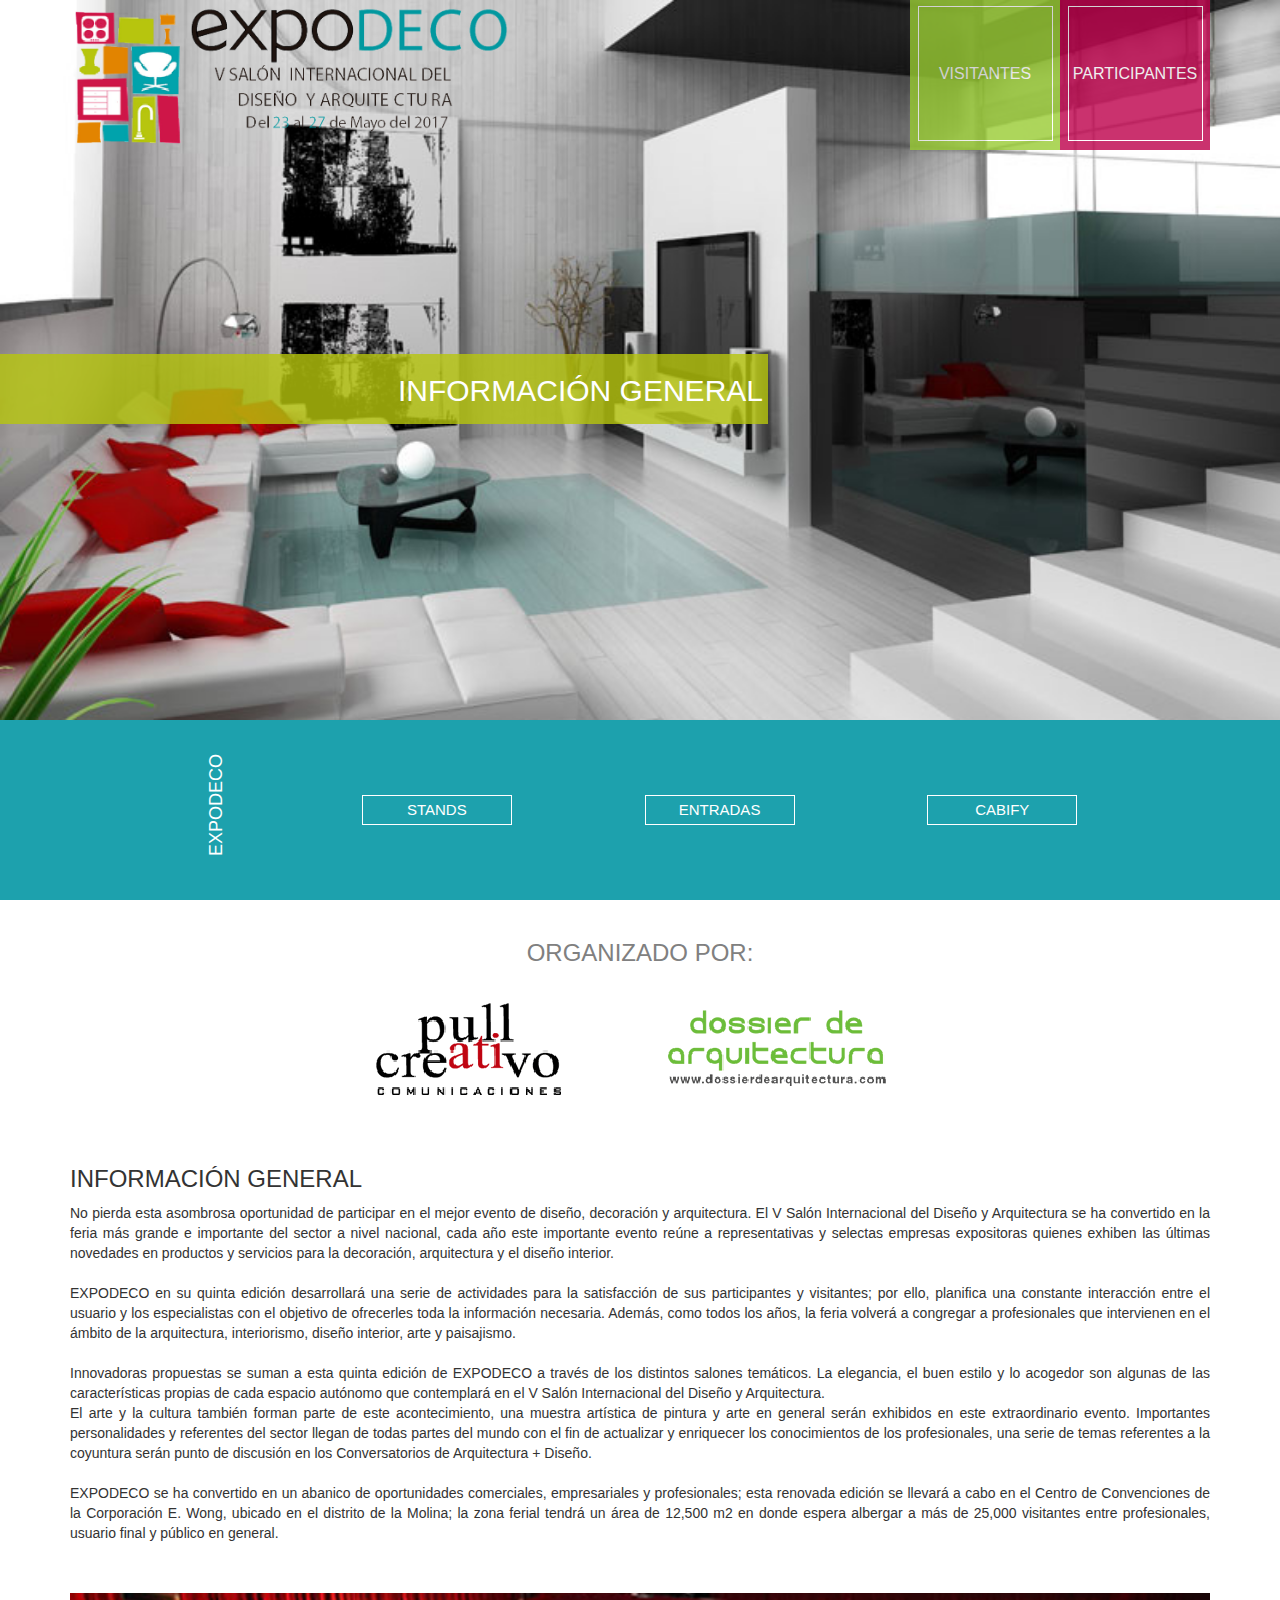
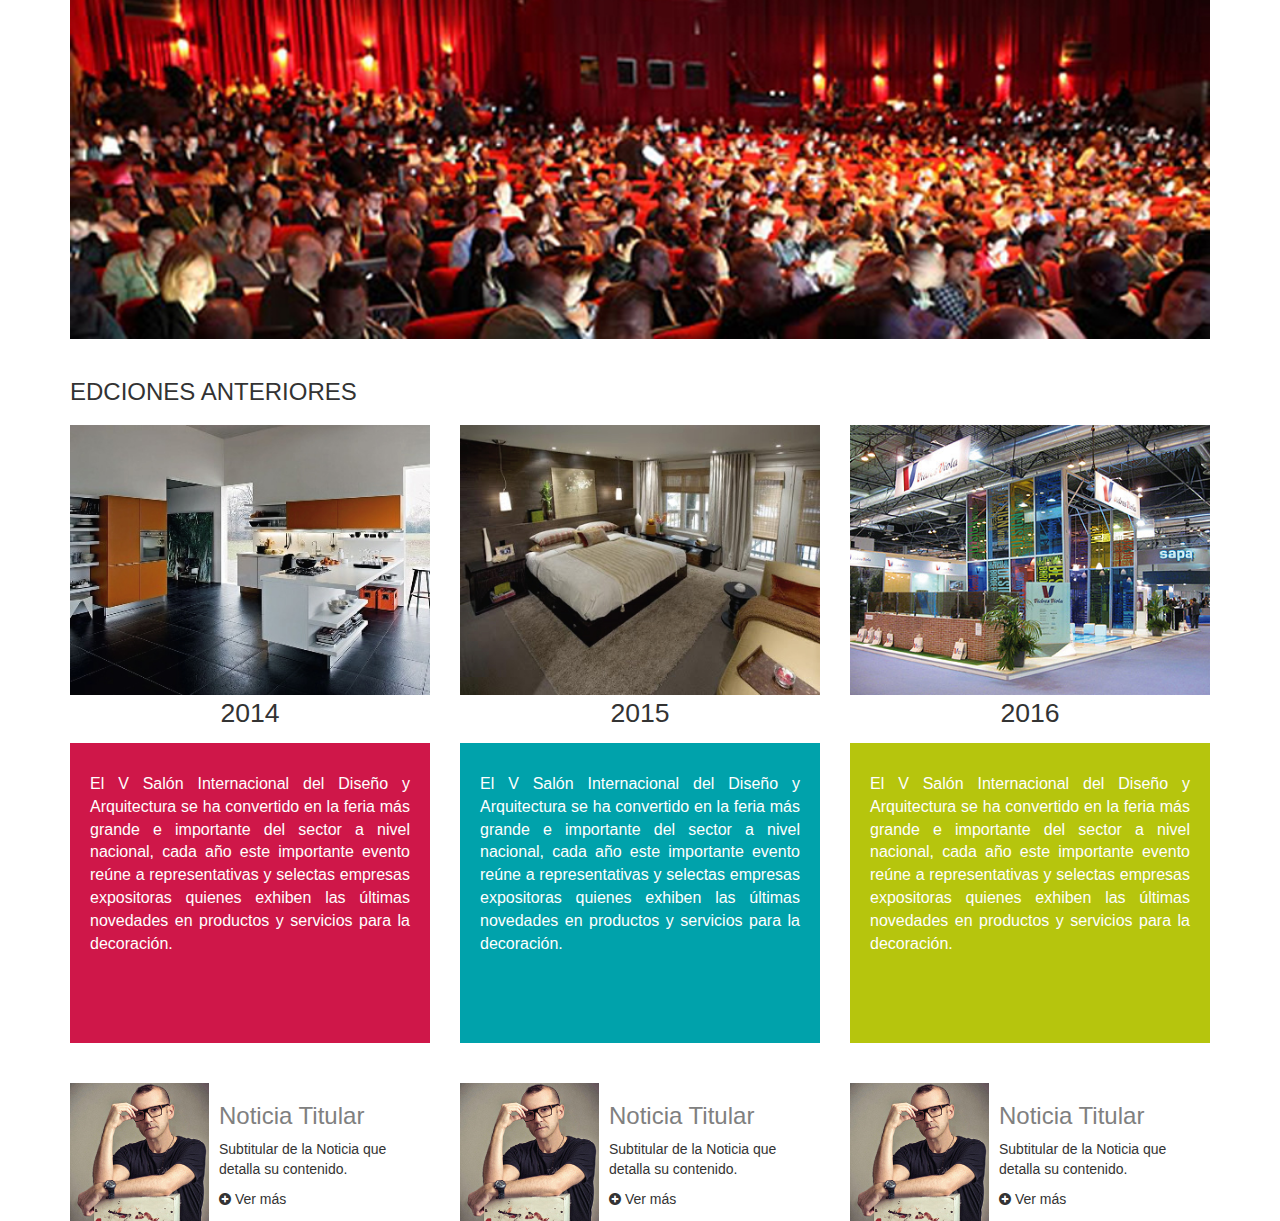
==== informacion.html @ 376a17fc "subiendo informacion" ====
<!DOCTYPE html>
<html>
<head>
	<meta charset="utf-8">
	<link rel="stylesheet" href="https://cdnjs.cloudflare.com/ajax/libs/font-awesome/4.6.3/css/font-awesome.css">
	<link rel="stylesheet" href="./css/normalize.css">
	<link rel="stylesheet" href="./css/bootstrap.min.css">
	<link rel="stylesheet" href="./css/style.css">
	<link rel="stylesheet" href="./css/informacion.css">
	<link rel="stylesheet" href="https://cdnjs.cloudflare.com/ajax/libs/animate.css/3.5.2/animate.min.css">
	<title>::EXPODECO::</title>
</head>
<body>
	<section id="vista1">
	  <section class="header wow fadeIn">
	  	<div class="expo-background">
	  		<div class="container  hell">
	  			<div class="nav-fixed">
	  				<div class="logo">
	  					<img src="./img/logo.png">
	  				</div>
	  				<div class="nav-img">
	  					<div class="dropdown expo-vista">
	  		    		
	  		 			</div>
	  		 			<div class="dropdown expo-vista">
	  		    			<button class="btn btn-primary dropdown-toggle btn-expo color-yello" type="button" data-toggle="dropdown"><div class="borde"><h2>VISITANTES</h2></div>
	  		    			</button>
	                <ul class="dropdown-menu btn-drop-menu">
	                   <li><a href="#">Conversatorio</a></li>
	                   <li><a href="#">Salones</a></li>
	                   <li><a href="#">Expositores</a></li>
	                   <li><a href="#">Videos</a></li>
	                   <li><a href="#">Social Day Party</a></li>
	                   <li><a href="#">Exposiciones</a></li>
	                </ul>
	  		 			</div>
	  		 			<div class="dropdown expo-vista">
	  		    			<button class="btn btn-primary dropdown-toggle btn-expo" type="button" data-toggle="dropdown"><div class="borde"><h2>PARTICIPANTES</h2></div>
	                </button> 
	                <ul class="dropdown-menu btn-drop-menu">
	                  <li><a href="#">Home</a></li>
	                  <li><a href="#">Información General</a></li>
	                  <li><a href="#">Por qué participar?</a></li>
	                  <li><a href="#">Planos y Stands</a></li>
	                  <li><a href="#">Proveedores</a></li>
	                  <li><a href="#">Auspiciadores</a></li>
	                  <li><a href="#">Prensa</a></li>
	              </ul>
	  		    		
	  		 			</div>
	  				</div>
	  			</div>
	  			<div class="bck-clock">
	  				<div id="getting-started"></div>
	  			</div>
	  		</div>
	  		<div id="seccion">
			  	<div class="fondo-sec">
			  		<h2>INFORMACIÓN GENERAL</h2>
			  	</div>
	  		</div>
	  	</div>
	  </section>


	  <section class="new-menu">
	    <div class="container menu-vertical">
	      <div class="new-title">
	        <h3><span style="font-size: 18px">EXPODECO</h3>
	      </div>
	      <div class="menu-box">
	        <h3>STANDS</h3>
	      </div>
	      <div class="menu-box">
	        <h3>ENTRADAS</h3>
	      </div>
	      <div class="menu-box">
	        <h3>CABIFY</h3>
	      </div>
	    </div>  
	  </section>
	</section>

	<section id="organos">
		<div class="container">
			<div class="row">
				<div class="col-lg-12 col-md-12 col-sm-12 col-xs-12 ">
					<h3>ORGANIZADO POR:</h3>
				</div>
			</div>
			<br>
			<div class="row auspi">
				<div class="col-lg-6 col-md-6 col-sm-12 col-xs-12">
					<img src="./img/pullcreativo.png">
				</div>
				<div class="col-lg-6 col-md-6 col-sm-12 col-xs-12">
					<img src="./img/dosier.jpg">
				</div>
			</div>
		</div>
	</section>

	<section id="informacion">
	<div class="container">
			<h3>INFORMACIÓN GENERAL</h3>
			<p style="text-align:justify">No pierda esta asombrosa oportunidad de participar en el mejor evento de diseño, decoración y arquitectura.

			El V Salón Internacional del Diseño y Arquitectura se ha convertido en la feria más grande e importante del sector a nivel nacional, cada año este importante evento reúne a representativas y selectas empresas expositoras quienes exhiben las últimas novedades en productos y servicios para la decoración, arquitectura y el diseño interior.<br><br>

			EXPODECO en su quinta edición desarrollará una serie de actividades para la satisfacción de sus participantes y visitantes; por ello, planifica una constante interacción entre el usuario y los especialistas con el objetivo de ofrecerles toda la información necesaria. Además, como todos los años, la feria volverá a congregar a profesionales que intervienen en el ámbito de la arquitectura, interiorismo, diseño interior, arte y paisajismo.<br><br>

			Innovadoras propuestas se suman a esta quinta edición de EXPODECO a través de los distintos salones temáticos. La elegancia, el buen estilo y lo acogedor son algunas de las características propias de cada espacio autónomo que contemplará en el V Salón Internacional del Diseño y Arquitectura.<br>

			El arte y la cultura también forman parte de este acontecimiento, una muestra artística de pintura y arte en general serán exhibidos en este extraordinario evento.
			Importantes personalidades y referentes del sector llegan de todas partes del mundo con el fin de actualizar y enriquecer los conocimientos de los profesionales, una serie de temas referentes a la coyuntura serán punto de discusión en los Conversatorios de Arquitectura + Diseño.<br><br>

			EXPODECO se ha convertido en un abanico de oportunidades comerciales, empresariales y profesionales; esta renovada edición se llevará a cabo en el Centro de Convenciones de la Corporación E. Wong, ubicado en el distrito de la Molina; la zona ferial tendrá un área de 12,500 m2 en donde espera albergar a más de 25,000 visitantes entre profesionales, usuario final y público en general.
			</p>

			<img  class="fotovento" src="./img/infoto.jpg">
		</div>
	</section>

	<section id="ediciones">
		<div class="container">
			<h3>EDCIONES ANTERIORES</h3>
			<div class="row edis">
				<div class="col-lg-4 col-md-4 col-sm-12 col-xs-12">
					<img src="./img/edi14.jpg">
					<p class="editex">2014</p>
					<div class="fondo-edi" style="background:#CF1749">
						<p class="descp">El V Salón Internacional del Diseño y Arquitectura se ha convertido en la feria más grande e importante del sector a nivel nacional, cada año este importante evento reúne a representativas y selectas empresas expositoras quienes exhiben las últimas novedades en productos y servicios para la decoración.</p>
					</div>
				</div>
				<div class="col-lg-4 col-md-4 col-sm-12 col-xs-12">
					<img src="./img/edi15.jpg">
					<p class="editex">2015</p>
					<div class="fondo-edi" style="background:#00A2AB">
					<p class="descp">El V Salón Internacional del Diseño y Arquitectura se ha convertido en la feria más grande e importante del sector a nivel nacional, cada año este importante evento reúne a representativas y selectas empresas expositoras quienes exhiben las últimas novedades en productos y servicios para la decoración.</p>
					</div>
					
				</div>
				<div class="col-lg-4 col-md-4 col-sm-12 col-xs-12">
					<img src="./img/edi16.jpg">
					<p class="editex">2016</p>
					<div class="fondo-edi" style="background:#B6C50D">
					<p class="descp">El V Salón Internacional del Diseño y Arquitectura se ha convertido en la feria más grande e importante del sector a nivel nacional, cada año este importante evento reúne a representativas y selectas empresas expositoras quienes exhiben las últimas novedades en productos y servicios para la decoración.</p>
					</div>
					
				</div>
			</div>
			
		</div>
	</section>

	<section id="omninot">
		<div class="container">

			<div class="row">
				<div class="col-lg-4 col-md-4 col-sm-12 col-xs-12 notiom">
					<img src="./img/foto1noti.jpg">
					<div class="infonot">
						<h3 class="noti-names">Noticia Titular</h3>
	            		<p class="noti-desc">Subtitular de la Noticia que detalla su contenido.</p>
	            		<div class="info-exp">
	              			<i class="fa fa-plus-circle" aria-hidden="true"></i>
	             			Ver más
	            		</div>
            		</div>
				</div>
				<div class="col-lg-4 col-md-4 col-sm-12 col-xs-12 notiom">
					<img src="./img/foto1noti.jpg">
					<div class="infonot">
						<h3 class="noti-names">Noticia Titular</h3>
	            		<p class="noti-desc">Subtitular de la Noticia que detalla su contenido.</p>
	            		<div class="info-exp">
	              			<i class="fa fa-plus-circle" aria-hidden="true"></i>
	             			Ver más
	            		</div>
            		</div>
				</div>
				<div class="col-lg-4 col-md-4 col-sm-12 col-xs-12 notiom">
					<img src="./img/foto1noti.jpg">
					<div class="infonot">
						<h3 class="noti-names">Noticia Titular</h3>
	            		<p class="noti-desc">Subtitular de la Noticia que detalla su contenido.</p>
	            		<div class="info-exp">
	              			<i class="fa fa-plus-circle" aria-hidden="true"></i>
	             			Ver más
	            		</div>
            		</div>
				</div>
			</div>

		</div>
	</section>


	</section>


	

</body>	
</html>
---- css/style.css ----
* {
	padding: 0px;
	margin: 0px;
	box-sizing: border-box;
}


body {
	margin: 0;
	padding: 0;
	box-sizing: border-box;
}

.new-menu {
	background-color: #1da1ad;
	color: #fff;
	display: flex;
	height:20vh;
}

.new-menu .container .new-title {
	writing-mode: tb-rl;
	filter: flipv fliph;
	cursor: vertical-text;
	transform: rotate(180deg);
}

.menu-vertical {
	display: flex;
	justify-content: space-between;
	align-items: center;
}

.menu-vertical .menu-box {
	border:1px solid #fff;
	cursor: pointer;
	width: 150px;
	height: 30px;
	display: flex;
	align-items: center;
}

.menu-vertical .menu-box:hover {
	border:1px solid #1da1ad;
	background: #fff;
	color: #1da1ad;
	transition: 0.5s ease;
}

.menu-vertical .menu-box h3 {
	margin: 0 auto;
}

.btn-expo {
	background-color: #be004b !important;
	display: flex;
	flex-direction: column;
	text-align: center;
	align-items: center;
	border-radius: inherit;
	width: 150px;
	height: 150px;
	border: none;
	opacity: 0.8;
} 

.menu-box h3 {
	font-size: 15px;
}

.color-yello {
	background-color: #99cc33 !important;
}

.borde h2 {
	margin: 0 auto;
	align-items: center;
	font-size: 16px;
}

.borde {
	border: 1px solid #fff;
	width: 135px;
	height: 135px;
	display: flex;
	align-items: center;
}

.btn-expo:hover {
	background-color: #be004b;
	border-color: #fff !important;
}

.btn-expo:focus {
	background-color: #be004b !important;
	opacity: 1;
	border-color: #fff !important;
}

.color-yello:hover, .color-yello:focus {
	background-color: #99cc33 !important;
}

.btn-expo i {
	font-size: 40px;
}

.btn-drop-menu {
	color: #fff;
	background-color: #000;
	padding-left: 10px;
	opacity: 0.7;
}

.btn-drop-menu li a  {
	color: #fff;
	font-weight: 100;
	text-transform: uppercase;
	opacity: 1;
}

.btn-drop-menu li  {
	border-bottom: 0.5px solid #fff;
	margin-bottom: 5px;
	padding-right: 50px;
	margin-right: 10px;
	opacity: 1;
}

.nav-img {
	display: flex;

	right: 90px;
	z-index: 100;
	transition: all 0.4s ease;
}

.caret {
	margin: 5px 0px;
}

.caret2{
	margin: 0px;
}

.expo-background {
	background-image: url("../img/bck3.jpg");
	width: 100%;
	height:80vh;
	background-repeat: 100% 100%;
	background-size: cover;
	position: relative;
}

.expo-background .container .logo {
	float: left;
}

.expo-background .container .logo img{
	width: 450px;
	height: 154px;
}

.flat-icons {
	width: 64px;
}

#getting-started {
	text-align: center;
	bottom: 0;
	width: 100%;
	margin: 0 auto;
	font-size: 50px;
	position: absolute;
	color: #fff;
	background-color: #000;
	opacity: 0.7;
	left: 0;
}


.shrink {
	display: none !important;
	transition: all 0.8s ease;
	z-index: 100;
}

.nav-fixed {
	display: flex;
	justify-content: space-between;
}

.whitenav {
	background-color: rgba(0,0,0,0.8);
	width: 100%;
	height: 38px;
	z-index: 10000;
	transition: all 0.8s ease;

}

.cheese {
	padding-left: 0 !important;
	margin-left: 0 !important;  
}



/*slider de publicidad*/

.video {
	height: 470px;
}

.expo-video {
	background-color: #000;
	height: 100%;
	width: 100%;
	height: 600px;
	color: #fff;
	font-weight: lighter;
}

.video-cont {
	width: 90%;
	height: 100%;
	display: flex;
	align-items: center;
	margin: 0 auto;
	justify-content: space-around;
}

.title-video {
	font-weight: 600;
	text-align: left;
	white-space: nowrap;
	font-size: 25px;
	border-bottom: 2px solid #fff;
	padding-bottom: 15px;
	text-align: center;
}

.text-video {
	font-weight: bold;
	text-align: center;
}

.slider {
	margin: 50px 0px;
	width: 100%;
}

.item {
    position: relative;
    display: none;
    -webkit-transition: 2s ease-in-out left;
    -moz-transition: 2s ease-in-out left;
    -o-transition: 2s ease-in-out left;
    transition: 2s ease-in-out left;
}


.salons {
	background: #1da1ad;
}


.infosal {
	background: #1da1ad;
	color:white;
	padding: 50px 200px;
	height:500px;
}

.titlesal {
	font-size:25px;
}

.subtitlesal {
	color:#fff;
}

.subtitlesal::after {
	content: "";
	display:block;
	width: 60px;
	height: 1px;
	background: #fff ;
	margin-top: 10px;
}
.quintosalon{
	text-align: justify;
}


.salons-in {
	position: relative;
}

.fotosal {
	position: absolute;
	bottom: 0px !important;
	right: 100px !important;
}

.fotosal img {
	width:100%;	
}

.infosal i {
	font-size: 28px;
}

#expositores {
	background: #000;
	height: 450px;
	margin-top: 20px;


}

.row-exo {
	width:70%;
	margin: 0 auto;
	padding-top:20px;
}
.titlexp {
	color: #fff;
}

.fotoexp img {
	width:220px;
	height:220px;
	}


.linka {
	text-decoration: none;
	color:#000;
}

.notititle {
	text-align:center;
	height:50px;
	text-align: center;
}

.fondo-b {
	background: #000;
	height: 350px;
	display: flex;
	align-items: center;
}

.fondo-b img {
	width:90%;
	margin: 0 auto;
}

.fondo-b img:hover {
	animation: imagenes 0.5s ease;
	animation-fill-mode: forwards;
}

#notiprinci {
	margin-top: 50px;
	color:#fff;
	padding-bottom: 50px;
	padding-top: 50px;
}

.notidet {
	margin-top:10px;
	font-size:16px;
	text-align: justify;	
}

.titlenotfon {
	background: #01a5ae;
}

.titlenot {
	font-size:25px;
}

.person p {
	margin: 0;
}

.salons {
	margin-top: 150px;
}

.img-person {
	width: 90%;
}


.img-person:hover {
	animation: imagenes 0.5s ease;
	animation-fill-mode: forwards;
}


.expo-title {
	padding: 20px 0px;
	font-size: 35px;
	font-weight: bold;
}

.expo-names {
	color: #a1c81a;
	margin-bottom: 0px;
}

.expo-jobs {
	color:#fff;
	margin-top: 0;
	font-weight: 100;
	font-size: 16px;
}

.more-expo {
	display: flex;
	text-align: center;
	align-items: center;
	cursor: pointer;
}

.more-expo p{
	margin: 0;
	color: #a1c81a;
}

.more-expo i{
	font-size: 40px;
	color: #a1c81a;
	margin-right: 20px;
}

@keyframes imagenes {

	to {
		width: 100%;
	}	
}

.gale {
	background:#b10648;
	height:240px;
	display: flex;
	align-items: center;
}

.gale-title {
	border:1px solid #fff;
	width:90%;
	display:flex;
	align-items: center;
	margin-left: 100px;
}

.galeria-gra {
	font-size: 4em;
	line-height: 1;
	color:#fff;
	padding-left: 150px;
}

.galeria-peq {
	line-height: 2;
	color:#fff;
	padding-left: 50px;
}

.cola {
	margin-left:-30px;
}

.fotitos {
	width:200px;
	height:100px;
}

.boton {
	background: #b9c32f;
	color:#fff;
	width:100%;
	height:40px;
	margin-left:15px;
	text-align: center;
}

.title{
    background-color: #2ecc71;
    color: white;
    padding-top: 7%;
    padding-bottom: 5%;
}
.breadcrumb{
	background-color: #2ecc71;
    padding-top: 7%;
    font-size: 1.2em;
    color:white;
}

section.title ul.breadcrumb li a{
  color: #bdc3c7;
}
.informacion{
	background-color:#00a3ac
;
	color: white;
  padding: 3% 0% 5%; 
}

.informacion p, .informacion small, .informacion address, .informacion ul.arrow li a, .informacion div.media span a{
  color: #bdc3c7; 
}

.map-expo iframe {
	width: 100%;
}

.map-expo {
	margin-top: 50px;
}

.overlay {
   background:transparent; 
   position:relative; 
   width:100%;
   height:450px; /* your iframe height */
   top:450px;  /* your iframe height */
   margin-top:-450px;  /* your iframe height */
}


/*END-ABAUT*/
/*servie*/
.separ{
  padding-top: 3%;
}
/*servie end*/
ul.arrow{
  list-style: none;
  padding-left: 0px;
}
ul.arrow li::before {
  content: "\f105";
  font-family: FontAwesome;
  font-size: 10px;
  padding-right: 2%;
}

/*-------------*/
footer {
  padding-top: 30px;
  padding-bottom: 30px;
  color: #bdc3c7;
  background-color: #313F4C;
}
footer a {
  color: #bdc3c7;
}
footer a:hover {
  color: #d9534f;
}
footer ul {
  list-style: none;
  padding: 0;
  margin: 0;
}
footer ul > li {
  display: inline-block;
  margin-left: 15px;
}



.contacto{
	margin-right: 750px;
	font-size: 35px;
	color: #00a3ac
}


.bruno-part {
	
	background-image:url("../img/formulario.jpg");
	background-size: cover;
	background-repeat: no-repeat;
	height: 700px;
}

.form{
	height: 600px;
		text-align: center;
	color: white;
	display: flex;
	flex-direction: column;
	justify-content: space-around;
}

#escribe{
	width: 925px;
	height: 190px;
	
	background:#ce0049;
	margin: 0 auto;
	color: white;
	border: none;
	margin-top: 15px;
	padding-top:0;
	resize: none;
	padding-left:0;
	padding-bottom:0.4em; 
	padding-right:0.4em;
	font-size: 18px;
}

::-webkit-input-placeholder { /* WebKit, Blink, Edge */
    color:    #fff;
}
:-moz-placeholder { /* Mozilla Firefox 4 to 18 */
   color:    #fff;
}
::-moz-placeholder { /* Mozilla Firefox 19+ */
   color:    #fff;

}
:-ms-input-placeholder { /* Internet Explorer 10-11 */
   color:    #fff;
}

#nombre ,#e-mail , #ocupacion{
	background: black;
	color:white;
	height: 30px;
	border: none;
	margin-right: 8px;
	width: 300px;
	font-size: 18px;
}

.enviar{
	margin-left: 840px;
	width: 105px;
	height: 40px;
	background: #00a3ac;
	color: white;
	margin-bottom: 100px;
	border: none;
	text-transform: uppercase;
	margin-top: 10px;
	font-size: 18px;
	padding: 0px 10px;
}

.arrow li a {
	color: #fff !important;
	text-decoration: none;
	font-weight: ;
}

#vista1 {
	height:100vh;
}
---- css/informacion.css ----
#seccion {
	
}

.fondo-sec {
	background-color: rgba(182, 197, 13, 0.8);
	width: 60%;
	height: 70px;
	float: left;
	margin-top:200px;

}

.fondo-sec h2 {
	color:#fff;
	text-align: right;
	padding-right: 5px;
}

#organos {
	margin-top:20px;
}

.row h3 {
	color: grey;
	text-align: center;
}

.auspi {
	width:50%;
	margin: 0 auto;
	margin-bottom:40px;
}

.fotovento {
	margin-top:40px;
	width:100%;
}

#ediciones {
	margin-top: 20px;
}

.edis img {
	width:100%;
	margin: 0 auto;
	margin-top:10px;
}

.editex {
	text-align: center;
	font-size: 1.9em;
	font-weight: 500;
}

.fondo-edi {
	width:100%;
	height:300px;
}

#omninot {
	margin-top:40px;
}

.descp {
	color:#fff;
	font-size: 16px;
	padding:30px 20px;
	text-align:justify;
}

.notiom {
	display:flex;
}

.noti-names {
	text-align: left !important;
}

.infonot {
	padding-left: 10px;
}
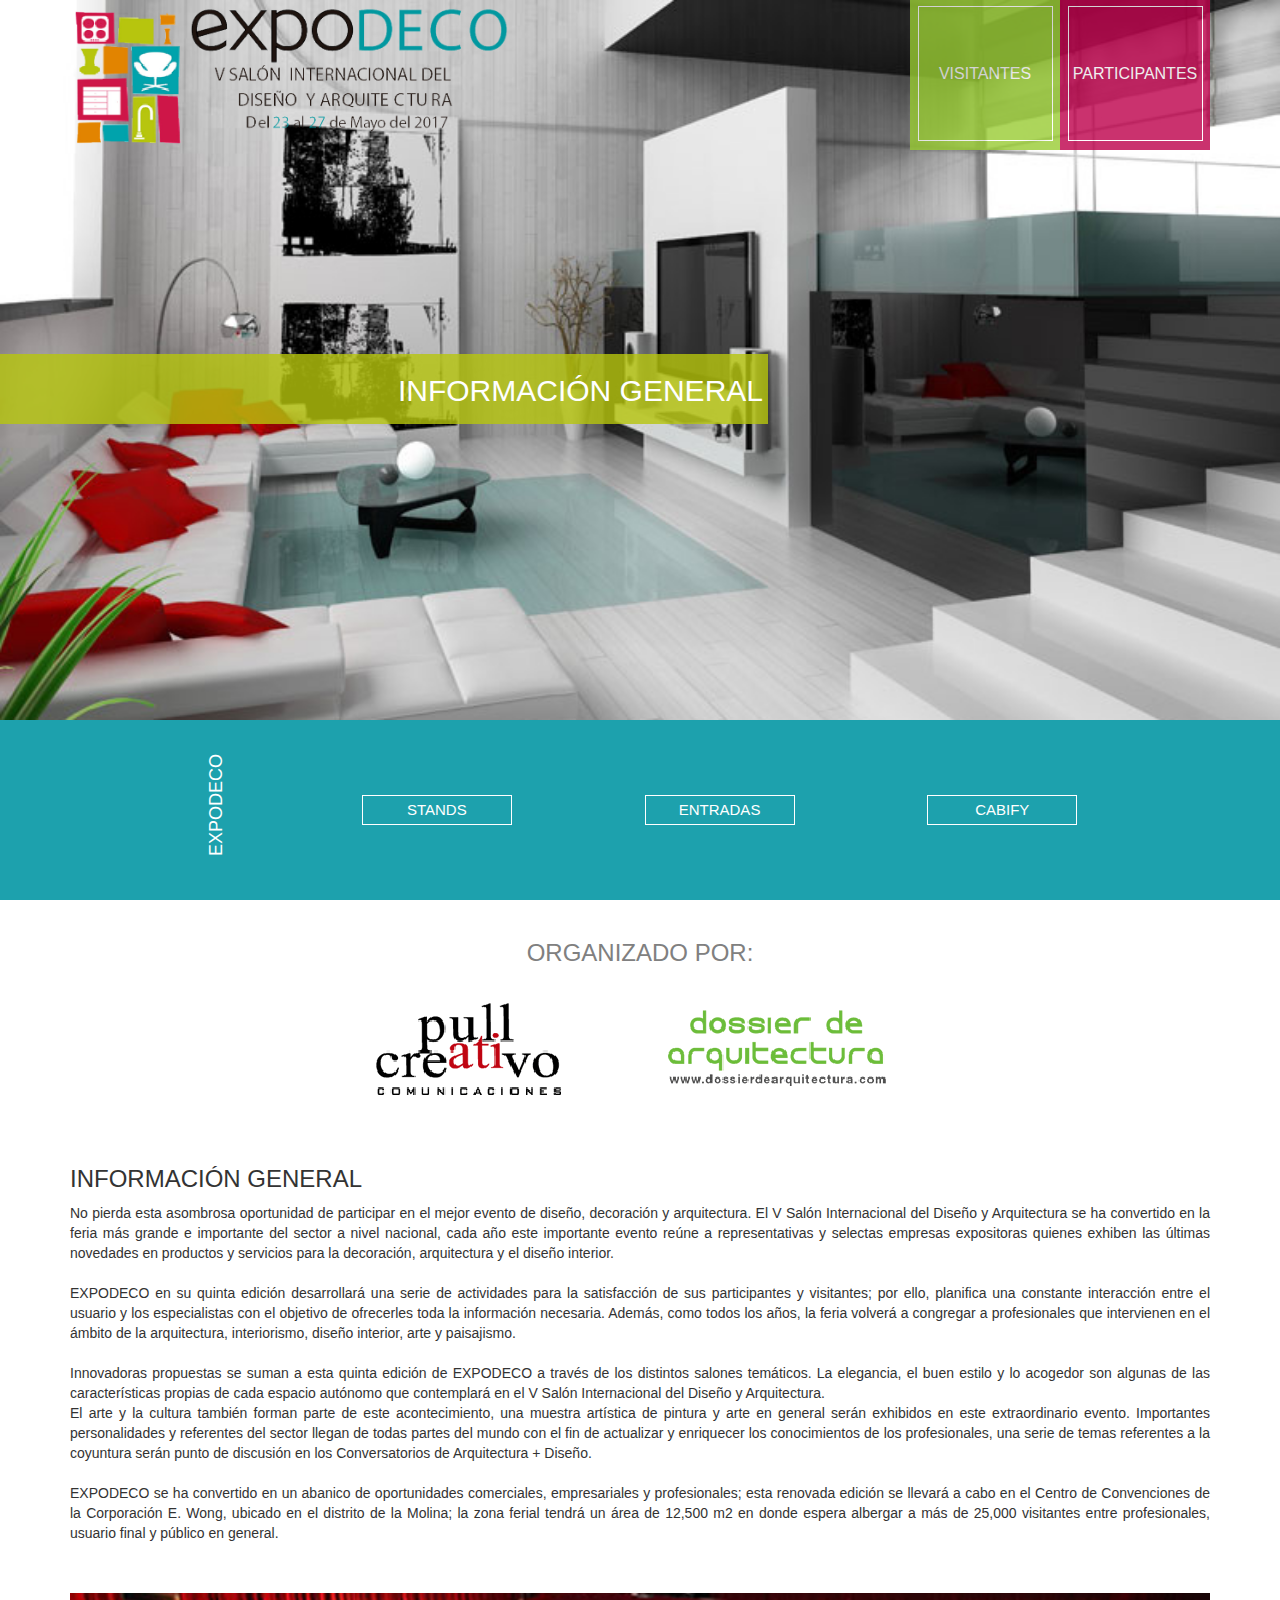
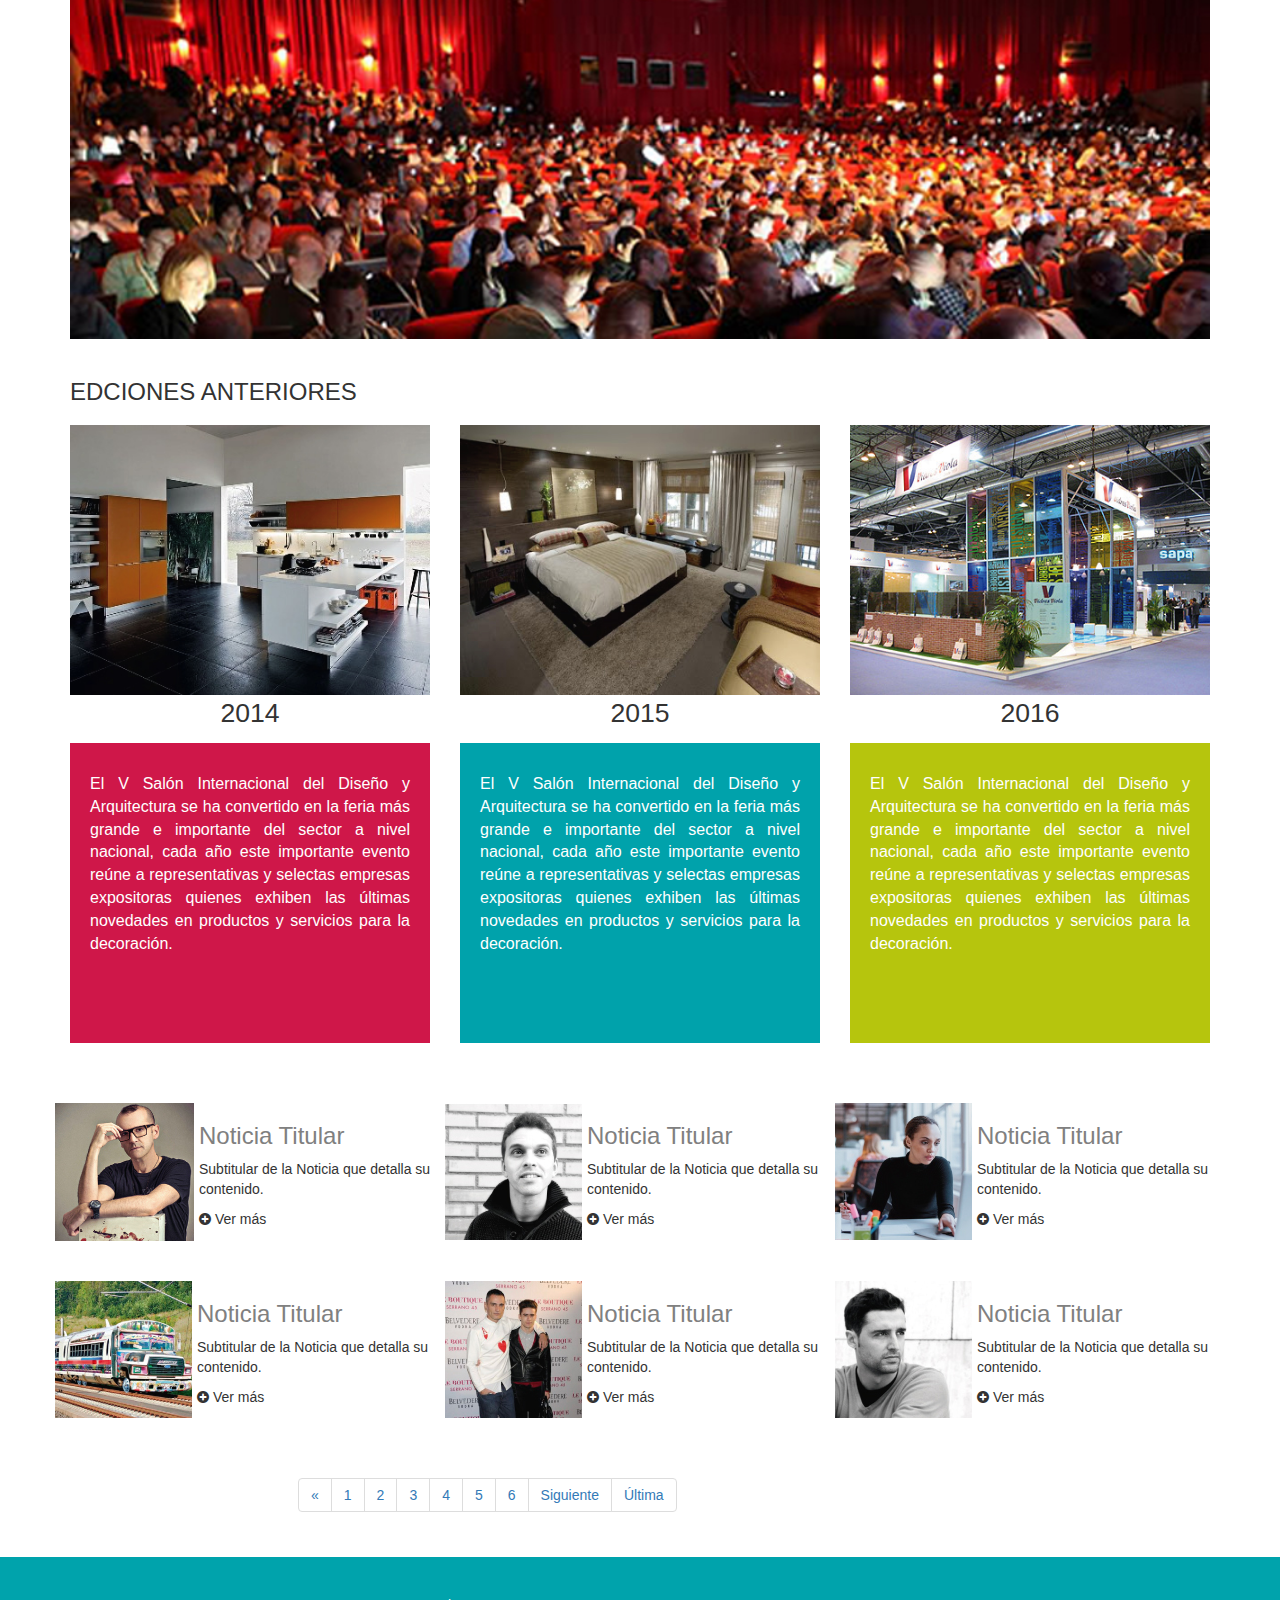
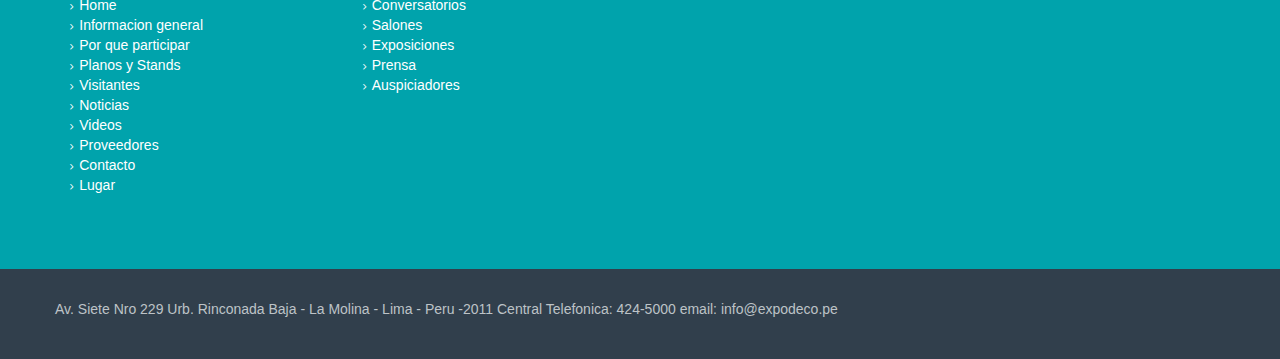
==== commit e07f17f7: "corrigiendo informacion" ====
--- a/informacion.html
+++ b/informacion.html
@@ -156,8 +156,7 @@
 
 	<section id="omninot">
 		<div class="container">
-
-			<div class="row">
+			<div class="row noti">
 				<div class="col-lg-4 col-md-4 col-sm-12 col-xs-12 notiom">
 					<img src="./img/foto1noti.jpg">
 					<div class="infonot">
@@ -170,34 +169,124 @@
             		</div>
 				</div>
 				<div class="col-lg-4 col-md-4 col-sm-12 col-xs-12 notiom">
-					<img src="./img/foto1noti.jpg">
-					<div class="infonot">
-						<h3 class="noti-names">Noticia Titular</h3>
-	            		<p class="noti-desc">Subtitular de la Noticia que detalla su contenido.</p>
-	            		<div class="info-exp">
-	              			<i class="fa fa-plus-circle" aria-hidden="true"></i>
-	             			Ver más
-	            		</div>
-            		</div>
-				</div>
-				<div class="col-lg-4 col-md-4 col-sm-12 col-xs-12 notiom">
-					<img src="./img/foto1noti.jpg">
-					<div class="infonot">
-						<h3 class="noti-names">Noticia Titular</h3>
-	            		<p class="noti-desc">Subtitular de la Noticia que detalla su contenido.</p>
-	            		<div class="info-exp">
-	              			<i class="fa fa-plus-circle" aria-hidden="true"></i>
-	             			Ver más
-	            		</div>
-            		</div>
-				</div>
-			</div>
-
-		</div>
-	</section>
-
-
-	</section>
+					<img src="./img/foto2noti.jpg">
+					<div class="infonot">
+						<h3 class="noti-names">Noticia Titular</h3>
+	            		<p class="noti-desc">Subtitular de la Noticia que detalla su contenido.</p>
+	            		<div class="info-exp">
+	              			<i class="fa fa-plus-circle" aria-hidden="true"></i>
+	             			Ver más
+	            		</div>
+            		</div>
+				</div>
+				<div class="col-lg-4 col-md-4 col-sm-12 col-xs-12 notiom">
+					<img src="./img/foto3noti.jpg">
+					<div class="infonot">
+						<h3 class="noti-names">Noticia Titular</h3>
+	            		<p class="noti-desc">Subtitular de la Noticia que detalla su contenido.</p>
+	            		<div class="info-exp">
+	              			<i class="fa fa-plus-circle" aria-hidden="true"></i>
+	             			Ver más
+	            		</div>
+            		</div>
+				</div>
+			</div>
+			<div class="row noti">
+				<div class="col-lg-4 col-md-4 col-sm-12 col-xs-12 notiom">
+					<img src="./img/foto4noti.jpg">
+					<div class="infonot">
+						<h3 class="noti-names">Noticia Titular</h3>
+	            		<p class="noti-desc">Subtitular de la Noticia que detalla su contenido.</p>
+	            		<div class="info-exp">
+	              			<i class="fa fa-plus-circle" aria-hidden="true"></i>
+	             			Ver más
+	            		</div>
+            		</div>
+				</div>
+				<div class="col-lg-4 col-md-4 col-sm-12 col-xs-12 notiom">
+					<img src="./img/foto5noti.jpg">
+					<div class="infonot">
+						<h3 class="noti-names">Noticia Titular</h3>
+	            		<p class="noti-desc">Subtitular de la Noticia que detalla su contenido.</p>
+	            		<div class="info-exp">
+	              			<i class="fa fa-plus-circle" aria-hidden="true"></i>
+	             			Ver más
+	            		</div>
+            		</div>
+				</div>
+				<div class="col-lg-4 col-md-4 col-sm-12 col-xs-12 notiom">
+					<img src="./img/foto6noti.jpg">
+					<div class="infonot">
+						<h3 class="noti-names">Noticia Titular</h3>
+	            		<p class="noti-desc">Subtitular de la Noticia que detalla su contenido.</p>
+	            		<div class="info-exp">
+	              			<i class="fa fa-plus-circle" aria-hidden="true"></i>
+	             			Ver más
+	            		</div>
+            		</div>
+				</div>
+			</div>			
+		</div>
+	</section>
+
+	<section id="paginas">
+		<div class="container">
+			<div class="row indice">
+				<ul class="pagination indice">
+		  			<li><a href="#">&laquo;</a></li>
+		  			<li><a href="#">1</a></li>
+		  			<li><a href="#">2</a></li>
+		  			<li><a href="#">3</a></li>
+		  			<li><a href="#">4</a></li>
+		  			<li><a href="#">5</a></li>
+		  			<li><a href="#">6</a></li>
+		  			<li><a href="#">Siguiente</a></li>
+		  			<li><a href="#">Última</a></li>
+				</ul>
+			</div>
+		</div>
+	</section>
+
+	<section class="informacion wow fadeIn">
+     <div class="container">
+       <div class="row">
+         <div class="col-md-3 col-sm-6">  
+           <ul class="arrow">
+               <li><a href="#">Home</a></li>
+               <li><a href="#">Informacion general</a></li>
+               <li><a href="#">Por que participar</a></li>
+               <li><a href="#">Planos y Stands</a></li>
+               <li><a href="#">Visitantes</a></li>
+               <li><a href="#">Noticias</a></li>
+               <li><a href="#">Videos</a></li>
+               <li><a href="#">Proveedores</a></li>
+               <li><a href="#">Contacto</a></li>
+               <li><a href="#">Lugar</a></li>              
+             </ul>
+         </div>
+         <div class="col-md-3 col-sm-6">           
+             <ul class="arrow">
+               <li><a href="#">Conversatorios</a></li>
+               <li><a href="#">Salones</a></li>
+               <li><a href="#">Exposiciones</a></li>
+               <li><a href="#">Prensa</a></li>
+               <li><a href="#">Auspiciadores</a></li>
+             </ul>
+         </div>
+         </div> 
+       </div>
+     </div>
+   </section>
+   <footer>
+     <div class="container">
+       <div class="row">
+         <p>Av. Siete Nro 229 Urb. Rinconada Baja - La Molina - Lima - Peru -2011 Central Telefonica: 424-5000 email: info@expodeco.pe</p>   
+       </div>
+     </div>
+   </footer>
+
+
+
 
 
 	
--- a/css/informacion.css
+++ b/css/informacion.css
@@ -72,6 +72,11 @@
 
 .notiom {
 	display:flex;
+	padding: 20px 0px;
+}
+
+.noti {
+	float:right;
 }
 
 .noti-names {
@@ -79,6 +84,13 @@
 }
 
 .infonot {
-	padding-left: 10px;
+	padding-left: 5px;
 }
 
+.indice {
+	width:60%;
+	margin: 0 auto;
+	margin-top: 20px;
+	margin-bottom: 20px;
+}
+
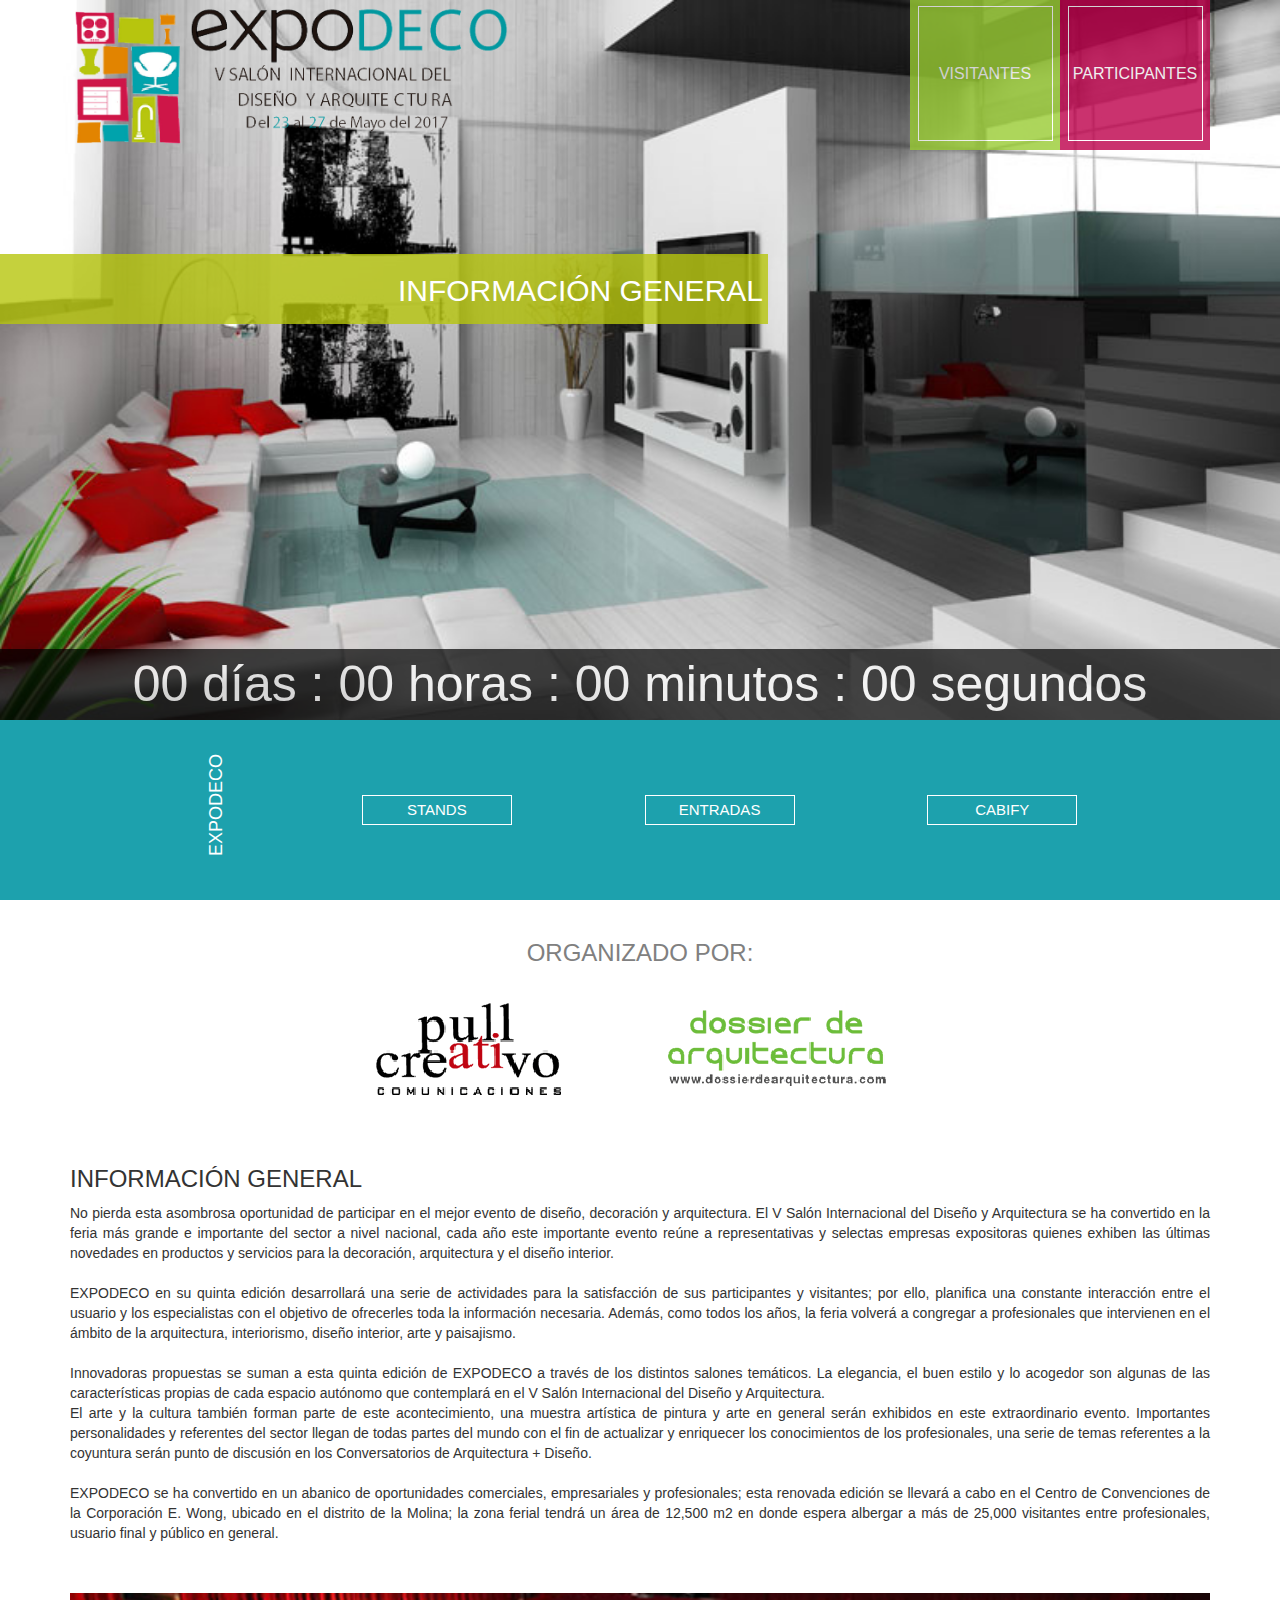
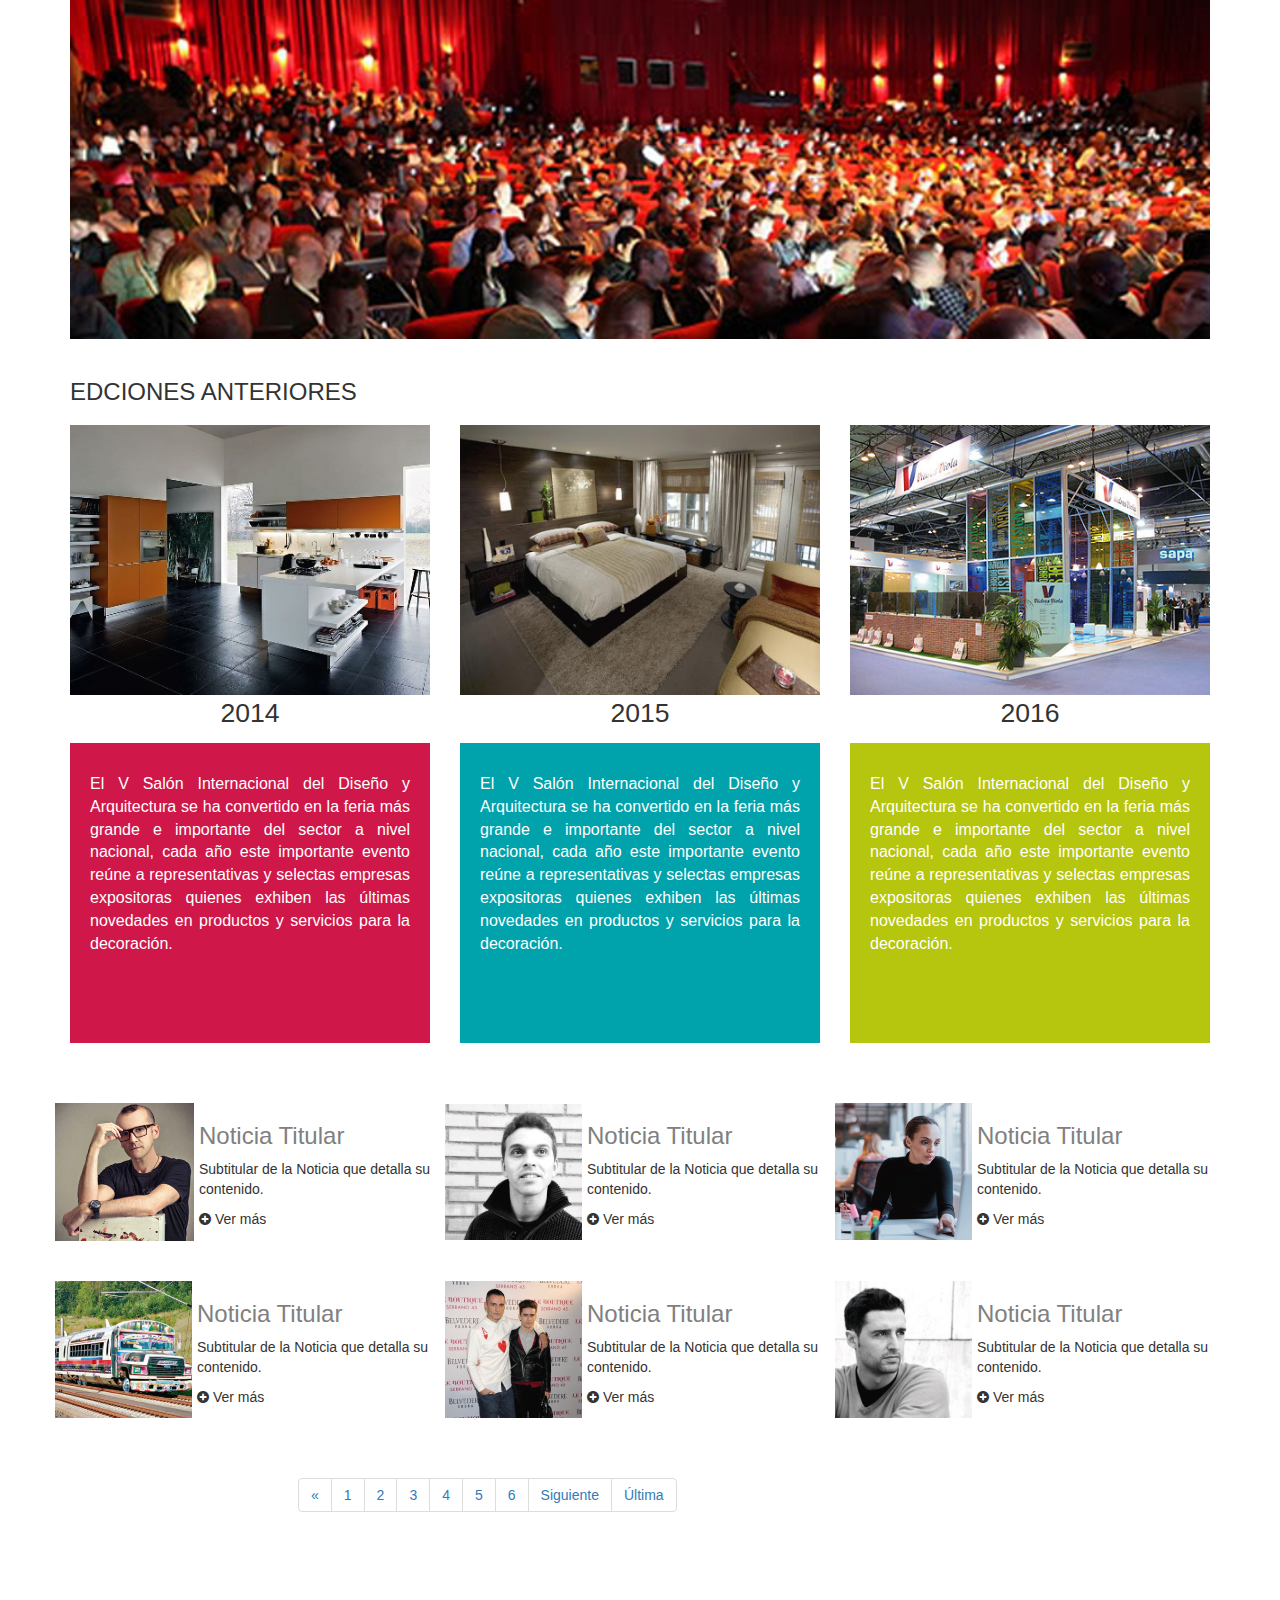
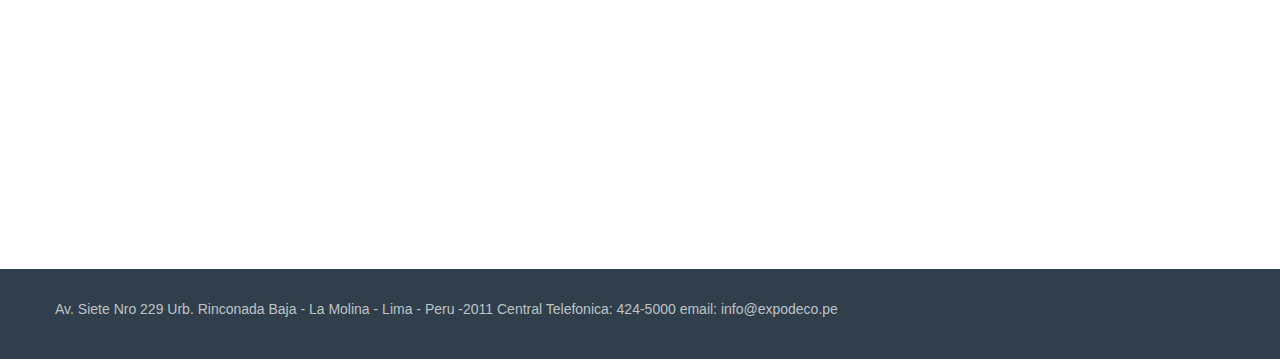
==== commit 86092ed1: "subiendo query informacion" ====
--- a/informacion.html
+++ b/informacion.html
@@ -20,36 +20,36 @@
 	  					<img src="./img/logo.png">
 	  				</div>
 	  				<div class="nav-img">
-	  					<div class="dropdown expo-vista">
-	  		    		
-	  		 			</div>
-	  		 			<div class="dropdown expo-vista">
-	  		    			<button class="btn btn-primary dropdown-toggle btn-expo color-yello" type="button" data-toggle="dropdown"><div class="borde"><h2>VISITANTES</h2></div>
-	  		    			</button>
-	                <ul class="dropdown-menu btn-drop-menu">
-	                   <li><a href="#">Conversatorio</a></li>
-	                   <li><a href="#">Salones</a></li>
-	                   <li><a href="#">Expositores</a></li>
-	                   <li><a href="#">Videos</a></li>
-	                   <li><a href="#">Social Day Party</a></li>
-	                   <li><a href="#">Exposiciones</a></li>
-	                </ul>
-	  		 			</div>
-	  		 			<div class="dropdown expo-vista">
-	  		    			<button class="btn btn-primary dropdown-toggle btn-expo" type="button" data-toggle="dropdown"><div class="borde"><h2>PARTICIPANTES</h2></div>
-	                </button> 
-	                <ul class="dropdown-menu btn-drop-menu">
-	                  <li><a href="#">Home</a></li>
-	                  <li><a href="#">Información General</a></li>
-	                  <li><a href="#">Por qué participar?</a></li>
-	                  <li><a href="#">Planos y Stands</a></li>
-	                  <li><a href="#">Proveedores</a></li>
-	                  <li><a href="#">Auspiciadores</a></li>
-	                  <li><a href="#">Prensa</a></li>
-	              </ul>
-	  		    		
-	  		 			</div>
-	  				</div>
+					<div class="dropdown expo-vista">
+		    		
+		 			</div>
+		 			<div class="dropdown expo-vista">
+		    			<button class="btn btn-primary dropdown-toggle btn-expo color-yello" type="button" data-toggle="dropdown"><div class="borde"><h2>VISITANTES</h2></div>
+		    			</button>
+              <ul class="dropdown-menu btn-drop-menu">
+                 <li><a href="#">Conversatorio</a></li>
+                 <li><a href="#">Salones</a></li>
+                 <li><a href="#">Expositores</a></li>
+                 <li><a href="#">Videos</a></li>
+                 <li><a href="#">Social Day Party</a></li>
+                 <li><a href="#">Exposiciones</a></li>
+              </ul>
+		 			</div>
+		 			<div class="dropdown expo-vista">
+		    			<button class="btn btn-primary dropdown-toggle btn-expo" type="button" data-toggle="dropdown"><div class="borde"><h2>PARTICIPANTES</h2></div>
+              </button> 
+              <ul class="dropdown-menu btn-drop-menu">
+                <li><a href="#">Home</a></li>
+                <li><a href="#">Información General</a></li>
+                <li><a href="#">Por qué participar?</a></li>
+                <li><a href="#">Planos y Stands</a></li>
+                <li><a href="#">Proveedores</a></li>
+                <li><a href="#">Auspiciadores</a></li>
+                <li><a href="#">Prensa</a></li>
+            </ul>
+		    		
+		 			</div>
+				</div>
 	  			</div>
 	  			<div class="bck-clock">
 	  				<div id="getting-started"></div>
@@ -286,6 +286,29 @@
    </footer>
 
 
+ <script src="./js/jquery-3.1.1.min.js"></script>
+<script src="./js/bootstrap.min.js"></script>
+<script src="./js/scripts.js"></script>
+<script src="./js/jquery.countdown.min.js"></script>
+<script src="js/jssor.slider-21.1.6.mini.js" type="text/javascript"></script>
+<script type="text/javascript">
+
+  $("#getting-started")
+  .countdown("2017/05/23", function(event) {
+    $(this).text(
+      event.strftime('%D días : %H horas : %M minutos : %S segundos')
+    );
+  });
+  $(window).on('beforeunload', function(){
+  $(window).scrollTop(0);
+});
+</script>
+<script src="https://cdnjs.cloudflare.com/ajax/libs/wow/1.1.2/wow.min.js"></script>
+<script>
+   	new WOW().init();
+</script>
+
+
 
 
 
--- a/css/informacion.css
+++ b/css/informacion.css
@@ -8,7 +8,7 @@
 	width: 60%;
 	height: 70px;
 	float: left;
-	margin-top:200px;
+	margin-top:100px;
 
 }
 
